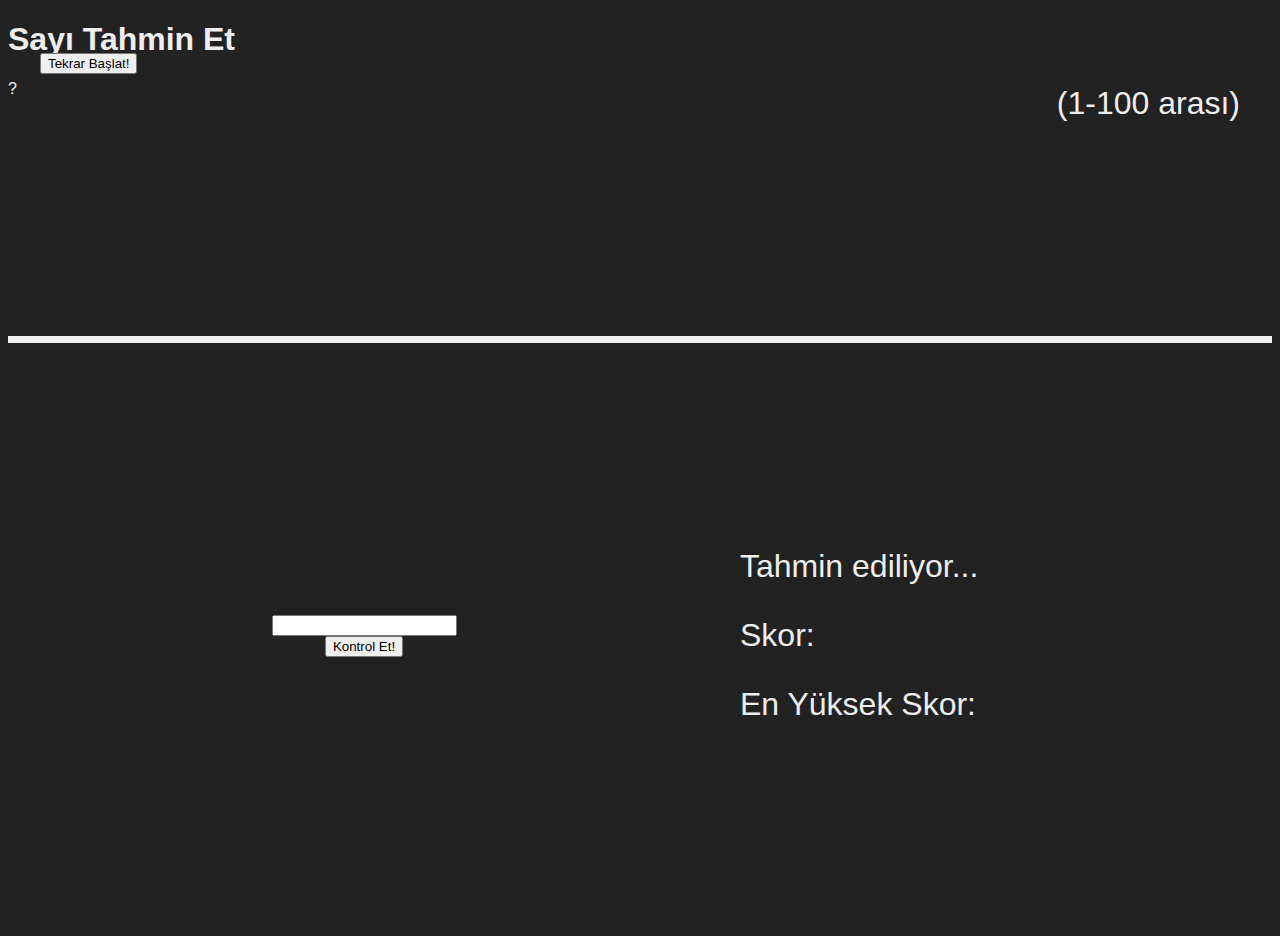
==== index.html @ deb57df2 "css changes" ====
<!DOCTYPE html>
<html lang="en">
<head>
    <meta charset="UTF-8">
    <meta name="viewport" content="width=device-width, initial-scale=1.0">
    <link rel="stylesheet" href="style.css">
    <title>Sayı Tahmin Oyunu</title>
</head>
<body>
    <header>
        <h1>Sayı Tahmin Et</h1>
        <p class="between" >(1-100 arası)</p>
        <button class="again">Tekrar Başlat!</button>
        <div class="number">?</div>
    </header>

    <main>
        <section class="left">
            <input class="guess" type="number">
            <button>Kontrol Et!</button>

        </section>
        <section class="right">
            <p>Tahmin ediliyor...</p>
            <p>Skor: </p>
            <p>En Yüksek Skor: </p>

        </section>

    </main>
    
</body>
</html>
---- style.css ----
body{
    font-family: sans-serif;
    color:#eee;
    background-color:#222;
}
header{
    position:relative;
    height: 35vh;
    border-bottom: 7px solid #eee;
}
main{
    height: 65vh;
    color:#eee;
    display:flex;
    align-items: center;
    justify-content: space-around;
}
.left{
    width:42rem;
    display: flex;
    flex-direction: column;
    align-items: center;
}
.right{
    width:32rem;
    font-size:2rem;
}
.between{
    font-size:2rem;
    position: absolute;
    right: 2rem;
    top:2rem;
}
.again{
    position: absolute;
    top:2rem;
    left:2rem;
}
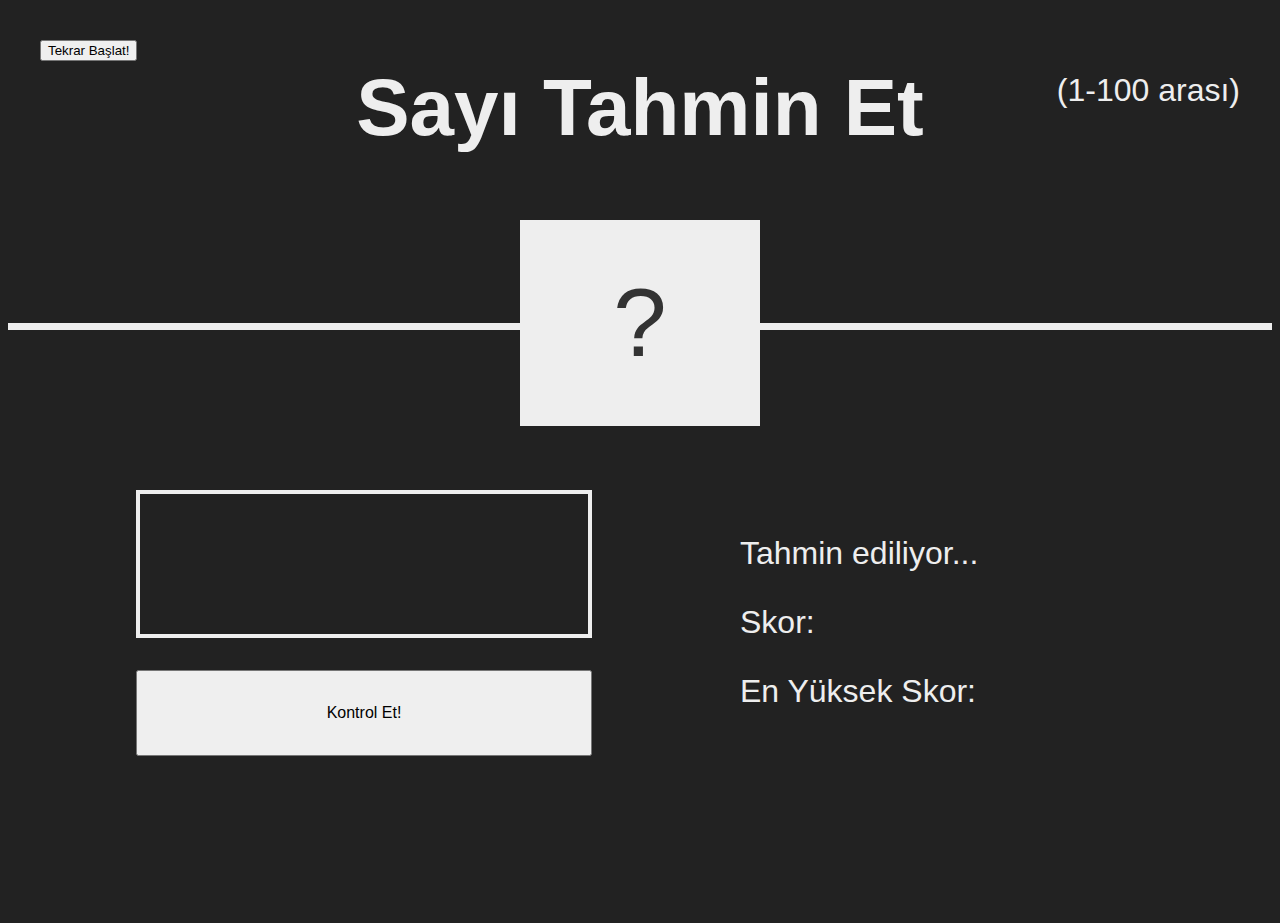
==== commit 459059b2: "css changes" ====
--- a/index.html
+++ b/index.html
@@ -17,7 +17,7 @@
     <main>
         <section class="left">
             <input class="guess" type="number">
-            <button>Kontrol Et!</button>
+            <button class="btn">Kontrol Et!</button>
 
         </section>
         <section class="right">
--- a/style.css
+++ b/style.css
@@ -35,4 +35,43 @@
     position: absolute;
     top:2rem;
     left:2rem;
+}
+h1{
+    font-size: 5rem;
+    text-align: center;
+    position: absolute;
+    width:100%;
+}
+.number{
+    background-color: #eee;
+    color: #333;
+    font-size: 6rem;
+    width: 15rem;
+    padding: 3rem 0rem;
+    text-align: center;
+    position: absolute;
+    bottom:0;
+    left:50%;
+    transform: translate(-50%,50%);
+}
+.again{
+    position: absolute;
+    top:2rem;
+    left:2rem;
+}
+.guess{
+    background: none;
+    color:inherit;
+    border: 4px solid #eee;
+    font-family: inherit;
+    font-size: 5rem;
+    padding: 1.5rem;
+    width: 25rem;
+    text-align: center;
+    display: block;
+    margin-bottom: 2rem;
+}
+.btn{
+    padding: 2rem 11.8rem;
+    font-size: inherit;
 }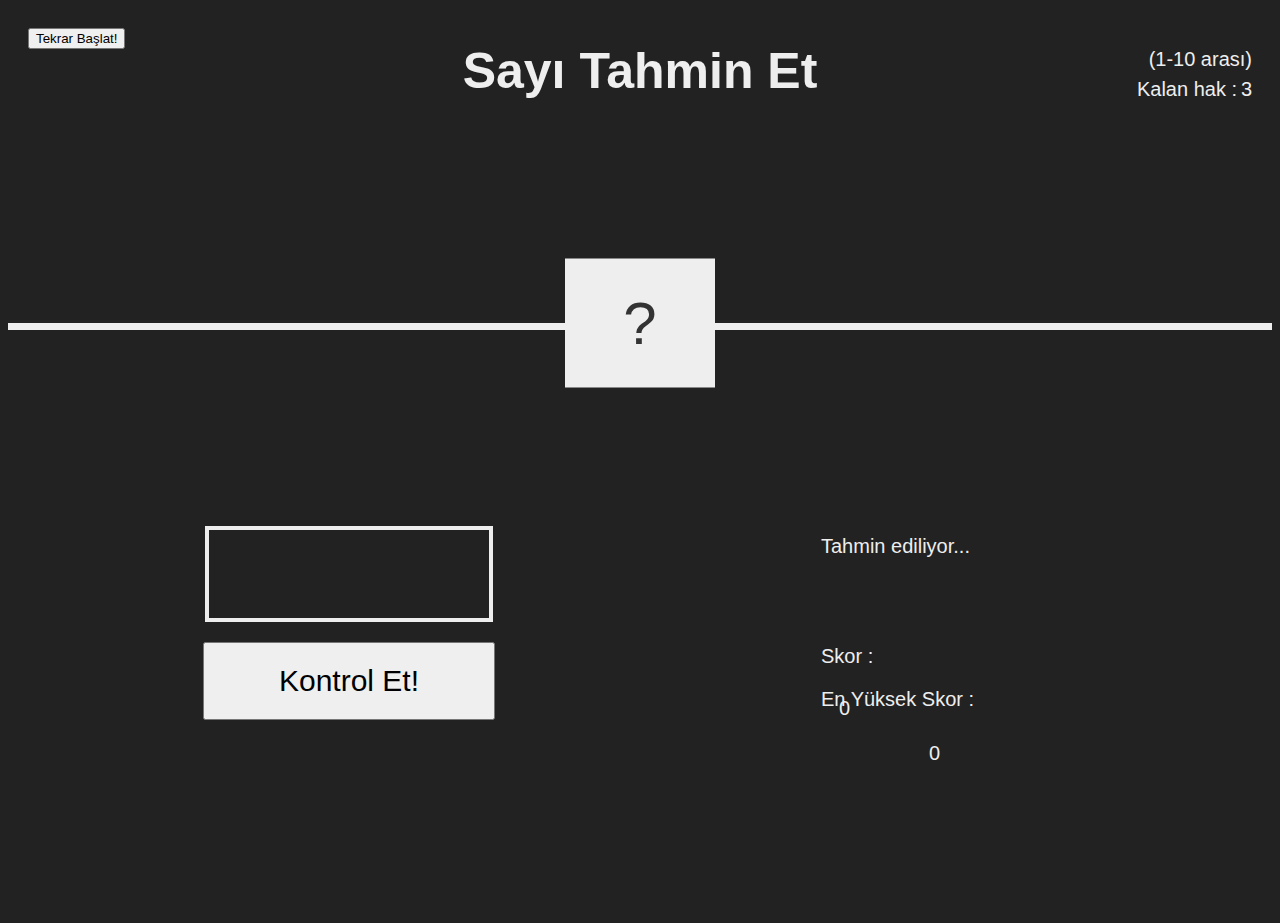
==== commit 908f9335: "added rights section" ====
--- a/index.html
+++ b/index.html
@@ -9,7 +9,9 @@
 <body>
     <header>
         <h1>Sayı Tahmin Et</h1>
-        <p class="between" >(1-100 arası)</p>
+        <p class="between" >(1-10 arası)</p>
+        <p class="rights">Kalan hak : </p>
+        <p class="rights-number">3</p>
         <button class="again">Tekrar Başlat!</button>
         <div class="number">?</div>
     </header>
@@ -17,17 +19,19 @@
     <main>
         <section class="left">
             <input class="guess" type="number">
-            <button class="btn">Kontrol Et!</button>
+            <button class="btn check">Kontrol Et!</button>
 
         </section>
         <section class="right">
-            <p>Tahmin ediliyor...</p>
-            <p>Skor: </p>
-            <p>En Yüksek Skor: </p>
+            <p class="message">Tahmin ediliyor...</p>
+            <p class="label-score">Skor : </p>
+            <p class="label-scoreNumber">0<p>
+            <p class="label-highscore">En Yüksek Skor : </p>
+            <p class="label-highscoreNumber">0</p>
 
         </section>
 
     </main>
-    
+    <script src="script.js"></script>
 </body>
 </html>--- a/style.css
+++ b/style.css
@@ -1,3 +1,6 @@
+html{
+    font-size:62.5%;
+}
 body{
     font-family: sans-serif;
     color:#eee;
@@ -72,6 +75,39 @@
     margin-bottom: 2rem;
 }
 .btn{
-    padding: 2rem 11.8rem;
-    font-size: inherit;
+    padding: 2rem 7.4rem;
+    font-size: 3rem;
+    cursor:pointer;
+}
+.btn:hover{
+    background-color: #ccc;
+}
+.message{
+    margin-bottom:8rem;
+    height: 3rem;
+}
+.label-score{
+    margin-bottom:2rem;
+}
+.label-scoreNumber{
+    position: absolute;
+    bottom:16rem;
+    right: 43rem;
+}
+.label-highscoreNumber{
+    position: absolute;
+    bottom:11.5rem;
+    right: 34rem;
+}
+.rights{
+    font-size:2rem;
+    position: absolute;
+    right: 3.5rem;
+    top:5rem;
+}
+.rights-number{
+    font-size:2rem;
+    position: absolute;
+    right: 2rem;
+    top:5rem;
 }